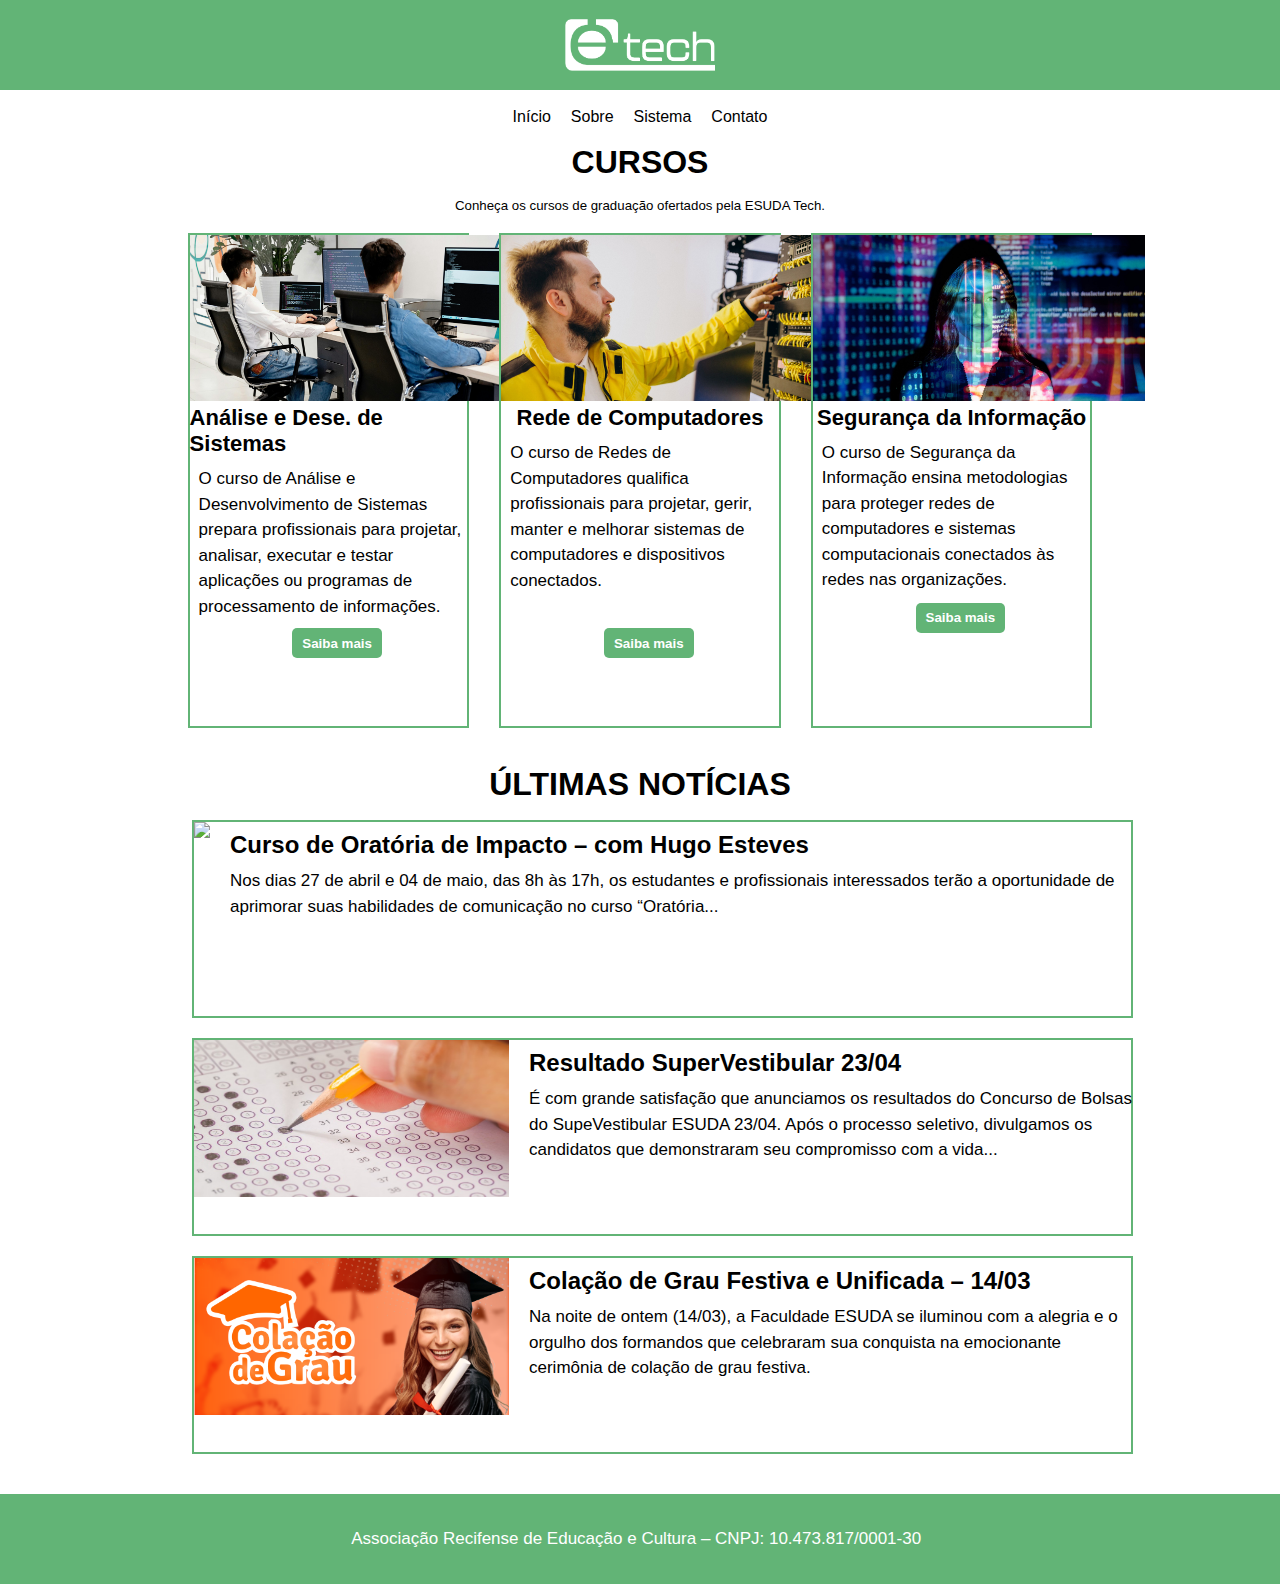
==== index.html @ e38f1595 "first commit" ====
<!DOCTYPE html>
<html lang="pt-br">
<head>
    <meta charset="UTF-8">
    <meta name="viewport" content="width=device-width, initial-scale=1.0">
    <link rel="stylesheet" type="text/css" href="css/style.css">
    <title>ESUDA</title>
</head>
<body>
    <div class="container">
        <header class="header-logo">
            <img src="img/logo.png" width="150px" alt="Logo ESUDA">
        </header>
        <nav class="navegacao">
            <a href="index.html">Início</a>
            <a href="sobre.html">Sobre</a>
            <a href="sistema.html">Sistema</a>
            <a href="contato.html">Contato</a>
        </nav>
        <div class="content">
            <h1>CURSOS</h1>
            <h5>Conheça os cursos de graduação ofertados pela ESUDA Tech.</h5>
            <div class="cards">
                <div id="ads" class="card">
                    <img src="img/ads.jpg" width="332.5px">
                    <h3>Análise e Dese. de Sistemas</h3>
                    <p>
                        O curso de Análise e Desenvolvimento de Sistemas prepara profissionais para projetar, analisar, executar e testar aplicações ou programas de processamento de informações.
                    </p>
                    <div class="for-ads">
                        <button>Saiba mais</button>
                    </div>
                </div>
                <div id="redes" class="card">
                    <img src="img/redes.jpg" width="332.5px">
                    <h3>Rede de Computadores</h3>
                    <p>
                        O curso de Redes de Computadores qualifica profissionais para projetar, gerir, manter e melhorar sistemas de computadores e dispositivos conectados.
                    </p>
                    <div id="for-redes" class="for-button">
                        <button>Saiba mais</button>
                    </div>
                </div>
                <div id="seginfo" class="card">
                    <img src="img/seguranca.jpg" width="332.5px">
                    <h3>Segurança da Informação</h3>
                    <p>
                        O curso de Segurança da Informação ensina metodologias para proteger redes de computadores e sistemas computacionais conectados às redes nas organizações.
                    </p>
                    <div class="for-button">
                        <button>Saiba mais</button>
                    </div>
                </div>
            </div>
            <div class="noticias">
                <h1>ÚLTIMAS NOTÍCIAS</h1>
            <div class="cards-noticias">
                <div id="noticia-1" class="card-noticia">
                    <div class="imagem">
                        <img src="img/impacto.png" width="315px">
                    </div>
                    <div class="texto">
                        <h2 class="title-texto">
                            Curso de Oratória de Impacto – com Hugo Esteves
                        </h2>
                        <p class="paragrafo">
                            Nos dias 27 de abril e 04 de maio, das 8h às 17h, os estudantes e profissionais interessados terão a oportunidade de aprimorar suas habilidades de comunicação no curso “Oratória...
                        </p>
                    </div>
                </div>
                <div id="noticia-2" class="card-noticia">
                    <div class="imagem">
                        <img src="img/vestibular.jpg" width="315px" height="156.9px">
                    </div>
                    <div class="texto">
                        <h2 class="title-texto">
                            Resultado SuperVestibular 23/04
                        </h2>
                        <p class="paragrafo">
                            É com grande satisfação que anunciamos os resultados do Concurso de Bolsas do SupeVestibular ESUDA 23/04. Após o processo seletivo, divulgamos os candidatos que demonstraram seu compromisso com a vida...
                        </p>
                    </div>
                </div>
                <div id="noticia-3" class="card-noticia">
                    <div class="imagem">
                        <img src="img/colacao-de-grau.png" width="315px" height="156.9px">
                    </div>
                    <div class="texto">
                        <h2 class="title-texto">
                            Colação de Grau Festiva e Unificada – 14/03
                        </h2>
                        <p class="paragrafo">
                            Na noite de ontem (14/03), a Faculdade ESUDA se iluminou com a alegria e o orgulho dos formandos que celebraram sua conquista na emocionante cerimônia de colação de grau festiva.
                        </p>
                    </div>
                </div>
            </div>
            </div>
        </div>
        <footer>
            <p>
                Associação Recifense de Educação e Cultura – CNPJ: 10.473.817/0001-30 
            </p>
        </footer>
    </div>
</body>
</html>
---- css/style.css ----
@import url('https://fonts.googleapis.com/css2?family=Roboto&display=swap');

* {
    padding: 0;
    margin: 0;
    box-sizing: border-box;
}

body {
    font-family: sans-serif;
}

.container {
    height: 170vh;
    width: 100%;
    color: black;
}

.header-logo {
    height: 10vh;
    width: 100%;
    background-color: rgb(98, 180, 118);
    display: flex;
    justify-content: center;
    align-items: center;
}

.navegacao {
    height: 6vh;
    width: 100%;
    display: flex;
    justify-content: center;
    align-items: center;
}

a {
    padding: 0 10px;
    text-decoration: none;
    color: black;
}

.content {
    height: 150vh;
    width: 100%;
}

h1 {
    width: 100%;
    height: 5.97vh;
    display: flex;
    justify-content: center;
}

h5 {
    width: 100%;
    font-weight: normal;
    display: flex;
    justify-content: center;
}

.cards {
    height: 59.3vh;
    width: 100%;
    display: flex;
    justify-content: center;
}

.card {
    border: 2px solid rgb(98, 180, 118);
    height: 55vh;
    width: 22%;
    margin: 20px 15px;
    display: block;
    justify-content: center;
    align-items: center;
}

h3 {
    display: flex;
    justify-content: center;
    font-size: 22px;
}

p {
    display: flex;
    justify-content: center;
    align-items: center;
    font-size: 17px;
    line-height: 1.5;
    margin: 9px;
    width: 98%;
}

.for-button {
    margin-top: 10px;
    width: 100%;
}

#for-redes {
    margin-top: 35px;
}

.for-ads {
    width: 100%;
}

button {
    display: flex;
    justify-content: center;
    align-items: center;
    margin-left: 37%;
    height: 30px;
    padding: 10px;
    border: none;
    border-radius: 5px;
    background-color: rgb(98, 180, 118);
    color: white;
    font-weight: bold;
    cursor: pointer;
}

.noticias {
    padding-top: 20px;
    display: block;
}

.cards-noticias {
    display: block;
    justify-content: center;
    width: 100%;
}

.card-noticia {
    border: 2px solid rgb(98, 180, 118);
    width: 73.5%;
    height: 22vh;
    margin-left: 15%;
    display: flex;
}

.title-texto {
    margin-top: 9px;
    margin-left: 20px;
}

#noticia-2 {
    margin-top: 20px;
    margin-bottom: 20px;
}

.paragrafo {
    margin-left: 20px;
}

footer {
    height: 10vh;
    width: 100%;
    background-color: rgb(98, 180, 118);
    color: white;
    display: flex;
    align-items: center;
}
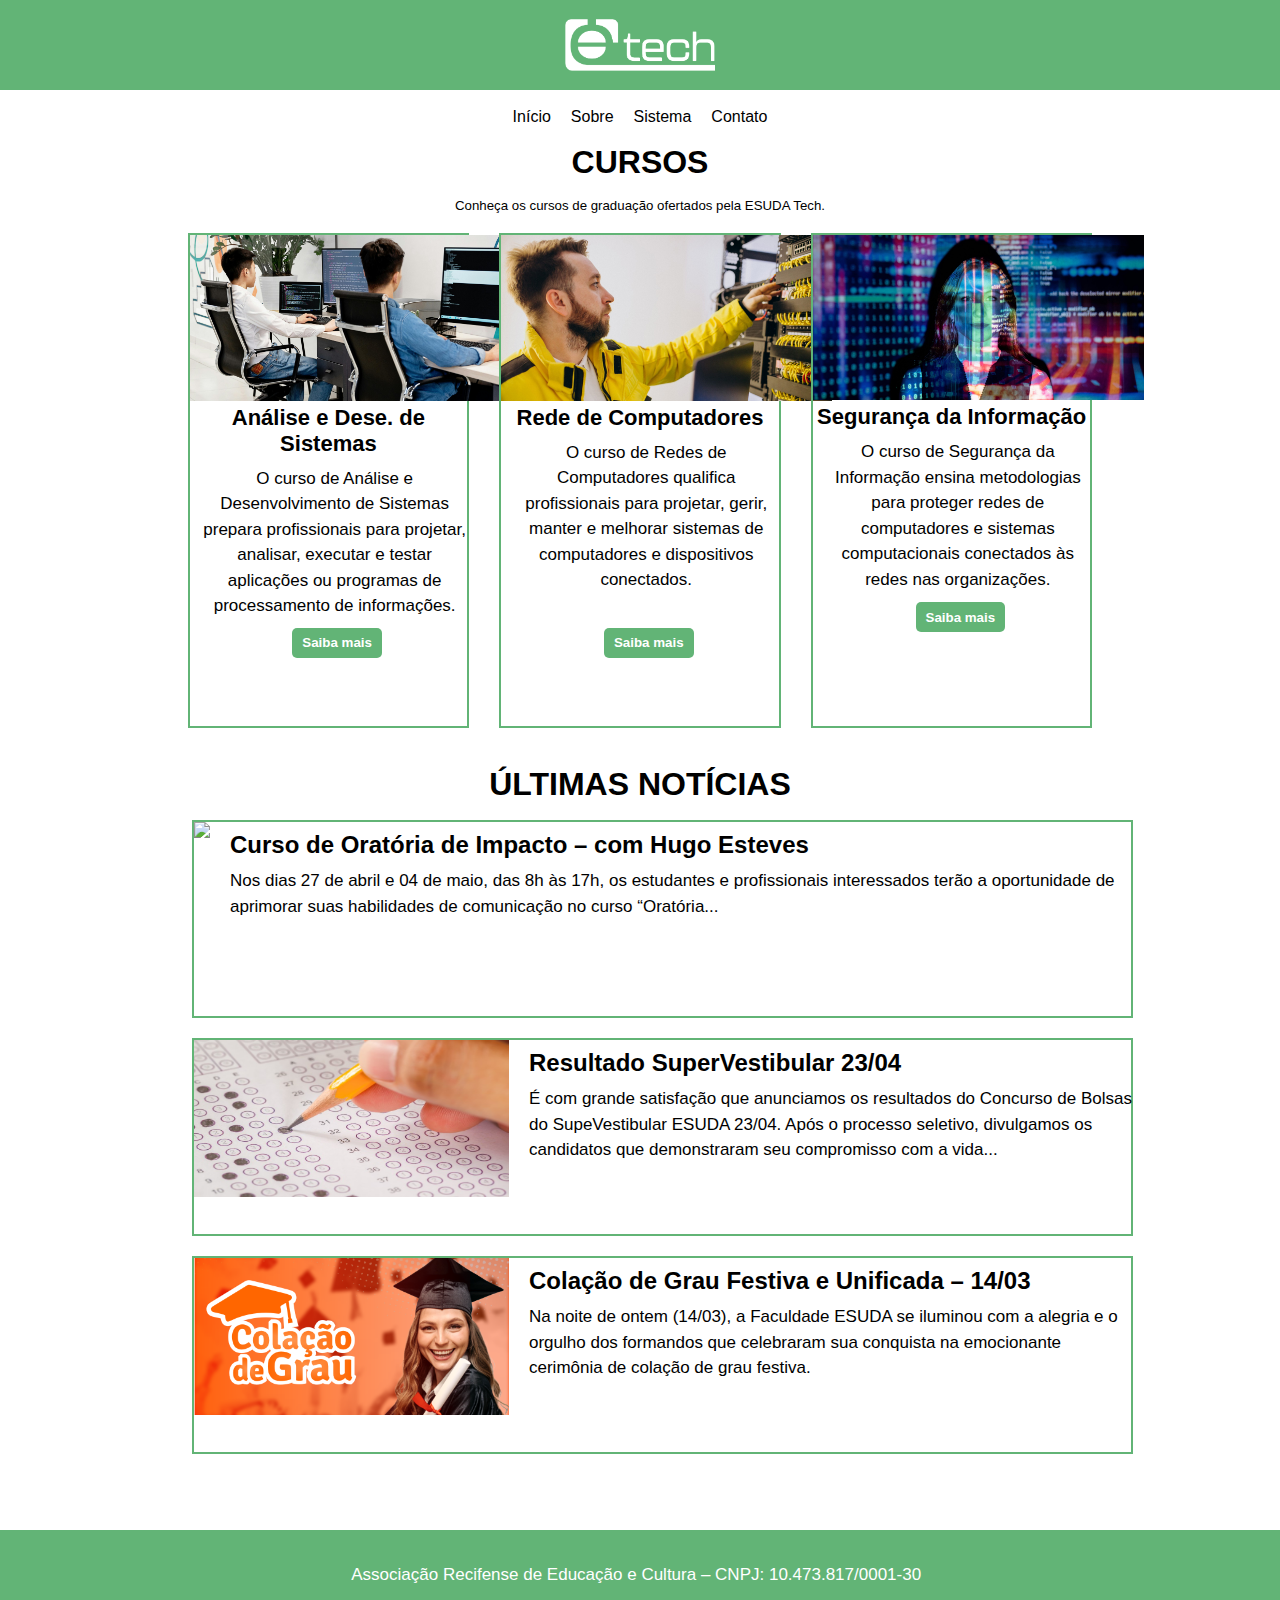
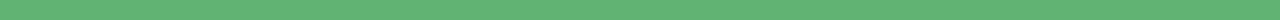
==== commit 4760167c: "versão final" ====
--- a/index.html
+++ b/index.html
@@ -22,33 +22,33 @@
             <h5>Conheça os cursos de graduação ofertados pela ESUDA Tech.</h5>
             <div class="cards">
                 <div id="ads" class="card">
-                    <img src="img/ads.jpg" width="332.5px">
+                    <img src="img/ads.jpg" width="331px">
                     <h3>Análise e Dese. de Sistemas</h3>
                     <p>
                         O curso de Análise e Desenvolvimento de Sistemas prepara profissionais para projetar, analisar, executar e testar aplicações ou programas de processamento de informações.
                     </p>
                     <div class="for-ads">
-                        <button>Saiba mais</button>
+                        <button onclick="window.location.href='ads.html'">Saiba mais</button>
                     </div>
                 </div>
                 <div id="redes" class="card">
-                    <img src="img/redes.jpg" width="332.5px">
+                    <img src="img/redes.jpg" width="331px">
                     <h3>Rede de Computadores</h3>
                     <p>
                         O curso de Redes de Computadores qualifica profissionais para projetar, gerir, manter e melhorar sistemas de computadores e dispositivos conectados.
                     </p>
                     <div id="for-redes" class="for-button">
-                        <button>Saiba mais</button>
+                        <button onclick="window.location.href='redes.html'">Saiba mais</button>
                     </div>
                 </div>
                 <div id="seginfo" class="card">
-                    <img src="img/seguranca.jpg" width="332.5px">
+                    <img src="img/seguranca.jpg" width="331px">
                     <h3>Segurança da Informação</h3>
                     <p>
                         O curso de Segurança da Informação ensina metodologias para proteger redes de computadores e sistemas computacionais conectados às redes nas organizações.
                     </p>
                     <div class="for-button">
-                        <button>Saiba mais</button>
+                        <button onclick="window.location.href='seguranca.html'">Saiba mais</button>
                     </div>
                 </div>
             </div>
@@ -97,11 +97,11 @@
             </div>
             </div>
         </div>
-        <footer>
-            <p>
-                Associação Recifense de Educação e Cultura – CNPJ: 10.473.817/0001-30 
-            </p>
-        </footer>
     </div>
+    <footer>
+        <p>
+            Associação Recifense de Educação e Cultura – CNPJ: 10.473.817/0001-30 
+        </p>
+    </footer>
 </body>
-</html>+</html>
--- a/css/style.css
+++ b/css/style.css
@@ -71,8 +71,8 @@
     width: 22%;
     margin: 20px 15px;
     display: block;
-    justify-content: center;
-    align-items: center;
+    text-align: center;
+    word-wrap: break-word;
 }
 
 h3 {
@@ -119,6 +119,10 @@
     cursor: pointer;
 }
 
+button:hover {
+    background-color: rgb(160, 240, 180);
+}
+
 .noticias {
     padding-top: 20px;
     display: block;
